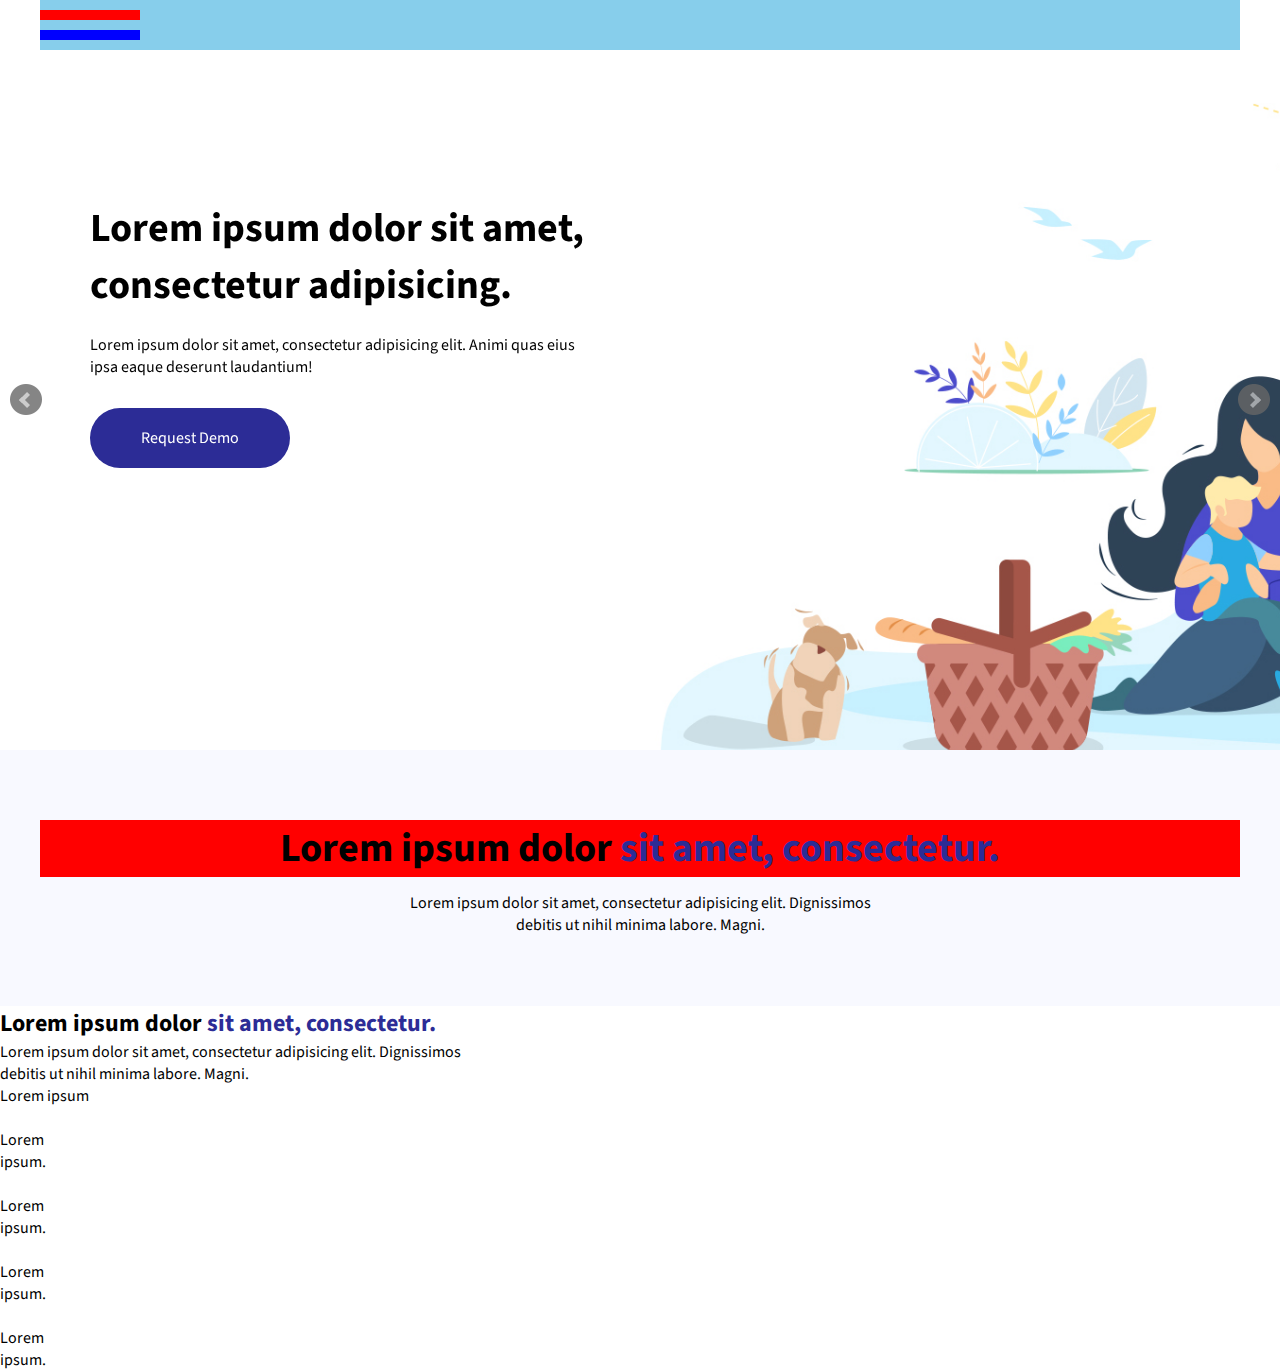
==== 02chavy/index.html @ de11e2c6 "up" ====
<!DOCTYPE html>
<html lang="ko">
<head>
	<meta http-equiv="X-UA-Compatible" content="IE=Edge">
	<meta charset="UTF-8">
	<title>chavy</title>


	<link href="https://fonts.googleapis.com/css2?family=Source+Sans+Pro:wght@600;700&display=swap" rel="stylesheet">


	<link rel="stylesheet" href="css/reset.css">
	<link rel="stylesheet" href="css/jquery.bxslider.css">
	<script src="js/jquery-3.1.1.min.js"></script>
	<script src="js/jquery.bxslider.js"></script>
	<style>
		body{font-family: 'Source Sans Pro', sans-serif;}
		header#header{width: 1200px;height: 50px;;background:skyblue;margin: 0 auto;padding-top:10px;}
		.box{
			width: 100px;height: 10px;background:red;
		}
		.box1{
			width: 100px;height: 10px;background:blue;
			margin-top: 10px;
		}
		.visual .view{width: 1100px;position: relative;height: 700px;margin: 0 auto}
		.visual .slider li{overflow: hidden;}
		.visual .slider img.img{position: absolute;left:50%;}
		.visual .visualTxt{position: absolute;top:150px;width: 500px;}
		.visual .visualTxt h3{font-size:2.5em;margin-bottom:20px;}
		.visual .visualTxt p{margin-bottom:30px;}
		.visual .visualTxt a{display: block;width: 200px;height: 60px;background: #2c2c96; color:white;border-radius:40px;text-align: center;line-height: 60px;}
.bx-wrapper {
    -moz-box-shadow: none;
    -webkit-box-shadow: none;
    box-shadow: none;
    border: 0 none;
    background: #fff;
    margin-bottom:0;
}
.vColor{color:#2c2c96;}
	</style>
	<script>
		$(document).ready(function(){
			$(".slider").bxSlider({pager:false});
		});

	</script>

</head>
<body>
	<header id="header">
		<div class="box"></div>
		<div class="box1"></div>
	</header>
	<div class="visual">
		<ul class="slider">
			<li> <!-- w 100% -->
				<div class="view">
					<img src="images/bg01.jpg" alt="" class="img">
					<div class="visualTxt">
						<h3>Lorem ipsum dolor sit amet, consectetur adipisicing.</h3>
						<p>Lorem ipsum dolor sit amet, consectetur adipisicing elit. Animi quas eius ipsa eaque deserunt laudantium!</p>
						<a href="#" class="btnA">Request Demo</a>
					</div>
				</div>
			</li>
			<li> <!-- w 100% -->
				<div class="view">
					<img src="images/bg01.jpg" alt="" class="img">
					<div class="visualTxt">
						<h3>Lorem ipsum dolor sit amet, consectetur adipisicing.</h3>
						<p>Lorem ipsum dolor sit amet, consectetur adipisicing elit. Animi quas eius ipsa eaque deserunt laudantium!</p>
						<a href="#" class="btnA">Request Demo</a>
					</div>
				</div>
			</li>

			<li> <!-- w 100% -->
				<div class="view">
					<img src="images/bg01.jpg" alt="" class="img">
					<div class="visualTxt">
						<h3>Lorem ipsum dolor sit amet, consectetur adipisicing.</h3>
						<p>Lorem ipsum dolor sit amet, consectetur adipisicing elit. Animi quas eius ipsa eaque deserunt laudantium!</p>
						<a href="#" class="btnA">Request Demo</a>
					</div>
				</div>
			</li>
			
		</ul>
		
	</div>
<style>
	.bgColorOne{background:#f8f9ff;}
	.conOne{
		width: 1200px;margin: 0 auto;padding: 70px 0;
		text-align: center;
	}
	.conOne h2{font-size:2.5em;margin-bottom:15px;background:red;}
	.fontColorOne{color:#2c2c96;}
</style>
	<div class="wrap bgColorOne"> <!-- 100% -->
		<div class="conOne">  <!-- 1200 -->
			<h2>Lorem ipsum dolor <span class="fontColorOne">sit amet, consectetur.</span></h3>
			<p>Lorem ipsum dolor sit amet, consectetur adipisicing elit. Dignissimos<br>debitis ut nihil minima labore. Magni.</p>
		</div>
	</div>
	<div class="conTwo">
		<div class="txtBox">
			<h2>Lorem ipsum dolor <span class="fontColorOne">sit amet, consectetur.</span></h3>
			<p>Lorem ipsum dolor sit amet, consectetur adipisicing elit. Dignissimos<br>debitis ut nihil minima labore. Magni.</p>
			<a href="#">Lorem ipsum</a>
		</div>
		<div class="iconBox">
			<ul>
				<li>
					<img src="images/icon10_01.jpg" alt="">
					<p>Lorem<br>ipsum.</p>
				</li>
				<li>
					<img src="images/icon10_02.jpg" alt="">
					<p>Lorem<br>ipsum.</p>
				</li>
				<li>
					<img src="images/icon10_03.jpg" alt="">
					<p>Lorem<br>ipsum.</p>
				</li>
				<li>
					<img src="images/icon10_04.jpg" alt="">
					<p>Lorem<br>ipsum.</p>
				</li>
			</ul>
		</div>
	</div>

</body>
</html>
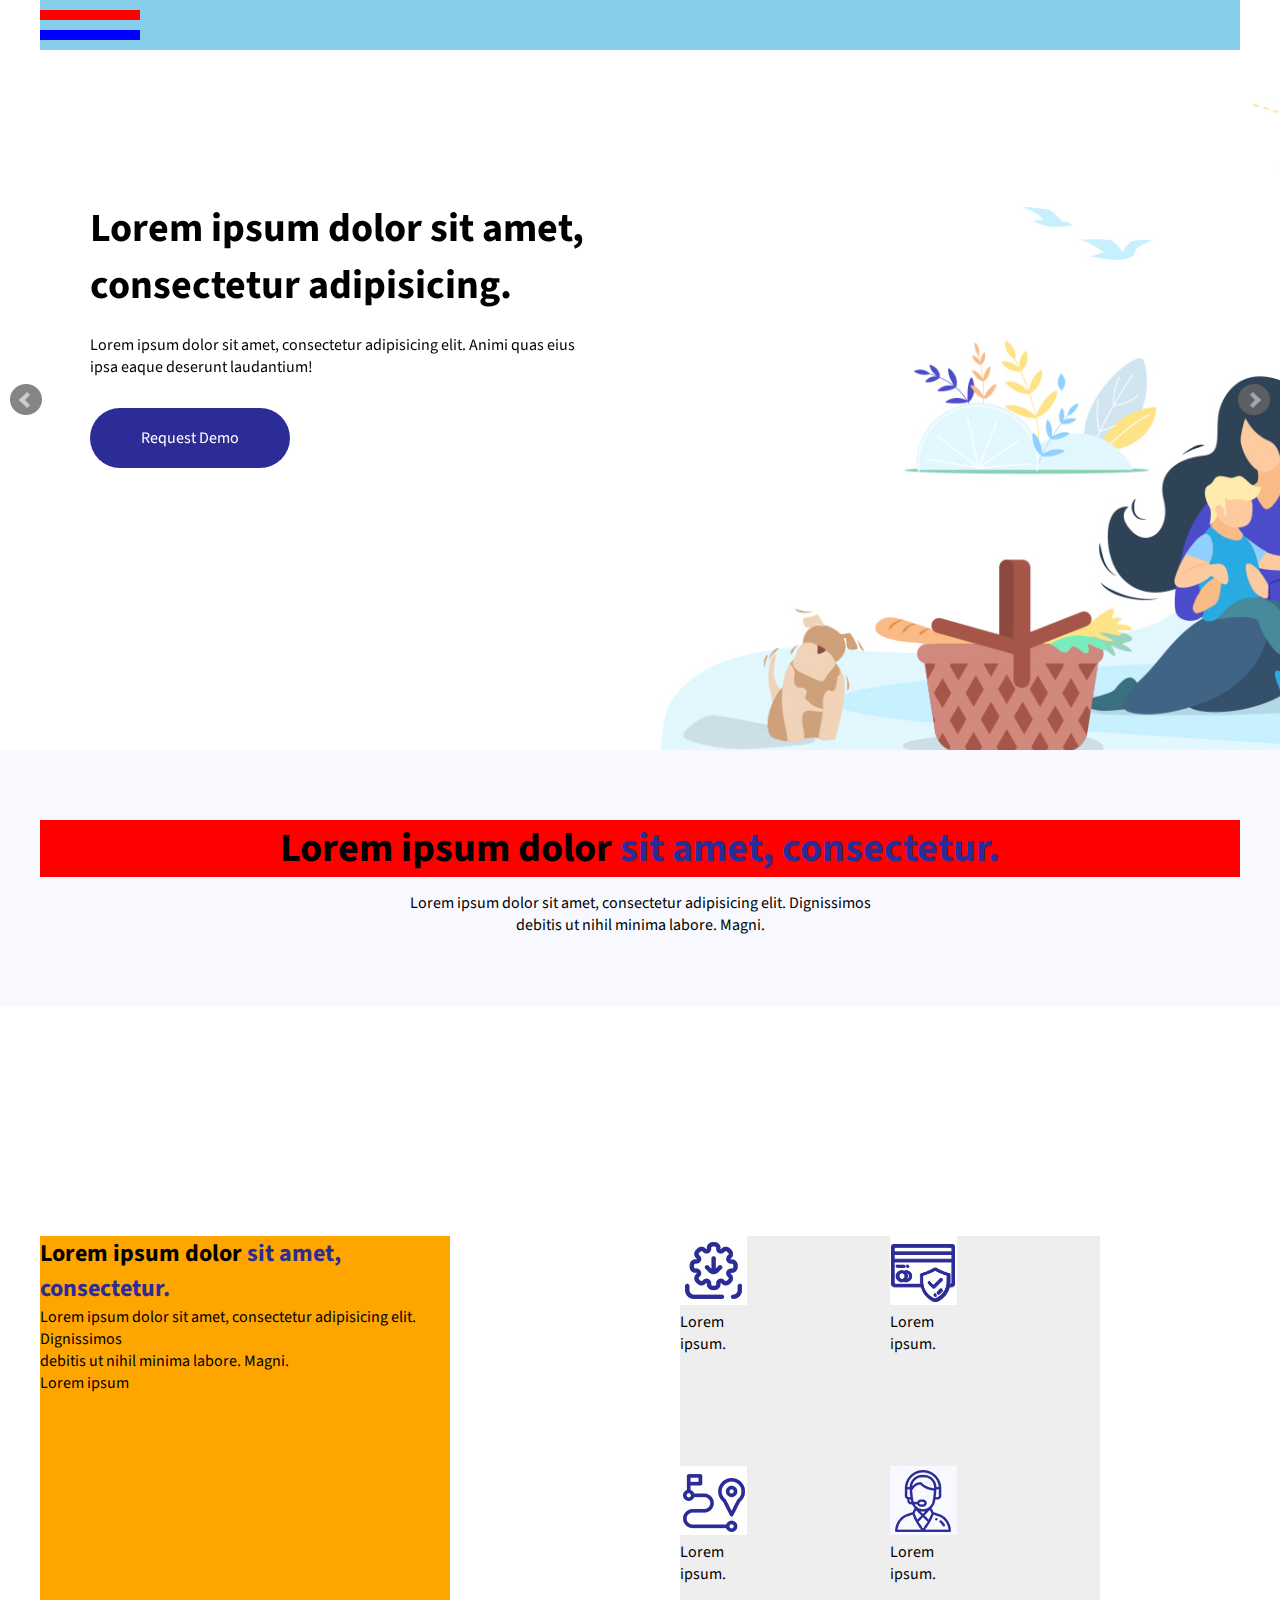
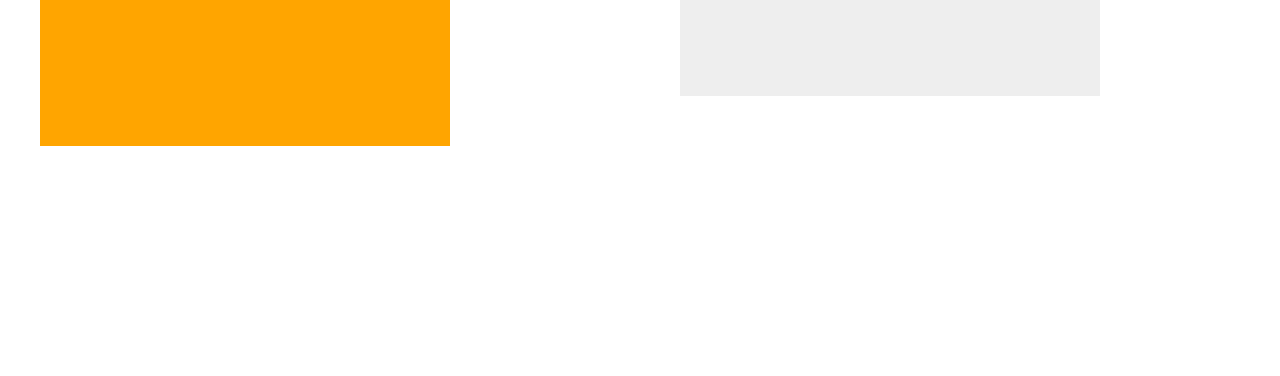
==== commit 6679a3ca: "Update index.html" ====
--- a/02chavy/index.html
+++ b/02chavy/index.html
@@ -92,12 +92,31 @@
 	</div>
 <style>
 	.bgColorOne{background:#f8f9ff;}
+	
+	.conOne,
+	.conTwo{width: 1200px;margin: 0 auto;}
+	
 	.conOne{
-		width: 1200px;margin: 0 auto;padding: 70px 0;
+		padding: 70px 0;
 		text-align: center;
 	}
 	.conOne h2{font-size:2.5em;margin-bottom:15px;background:red;}
+	
 	.fontColorOne{color:#2c2c96;}
+
+	.conTwo{padding:230px 0;}
+	.conTwo .txtBox{
+		width: 410px;height: 510px;float: left;
+		background:orange;
+	}
+	.conTwo .iconBox{
+		width: 460px;height: 510px;float: right;
+		margin-right:100px;
+	}
+	.conTwo .iconBox li{
+		float: left;width: 210px;height: 230px;
+		background:#eee;
+	}
 </style>
 	<div class="wrap bgColorOne"> <!-- 100% -->
 		<div class="conOne">  <!-- 1200 -->
@@ -105,28 +124,28 @@
 			<p>Lorem ipsum dolor sit amet, consectetur adipisicing elit. Dignissimos<br>debitis ut nihil minima labore. Magni.</p>
 		</div>
 	</div>
-	<div class="conTwo">
+	<div class="conTwo clearfix">
 		<div class="txtBox">
 			<h2>Lorem ipsum dolor <span class="fontColorOne">sit amet, consectetur.</span></h3>
 			<p>Lorem ipsum dolor sit amet, consectetur adipisicing elit. Dignissimos<br>debitis ut nihil minima labore. Magni.</p>
 			<a href="#">Lorem ipsum</a>
 		</div>
 		<div class="iconBox">
-			<ul>
+			<ul class="clearfix">
 				<li>
-					<img src="images/icon10_01.jpg" alt="">
+					<img src="images/icon01_01.jpg" alt="">
 					<p>Lorem<br>ipsum.</p>
 				</li>
 				<li>
-					<img src="images/icon10_02.jpg" alt="">
+					<img src="images/icon01_02.jpg" alt="">
 					<p>Lorem<br>ipsum.</p>
 				</li>
 				<li>
-					<img src="images/icon10_03.jpg" alt="">
+					<img src="images/icon01_03.jpg" alt="">
 					<p>Lorem<br>ipsum.</p>
 				</li>
 				<li>
-					<img src="images/icon10_04.jpg" alt="">
+					<img src="images/icon01_04.jpg" alt="">
 					<p>Lorem<br>ipsum.</p>
 				</li>
 			</ul>
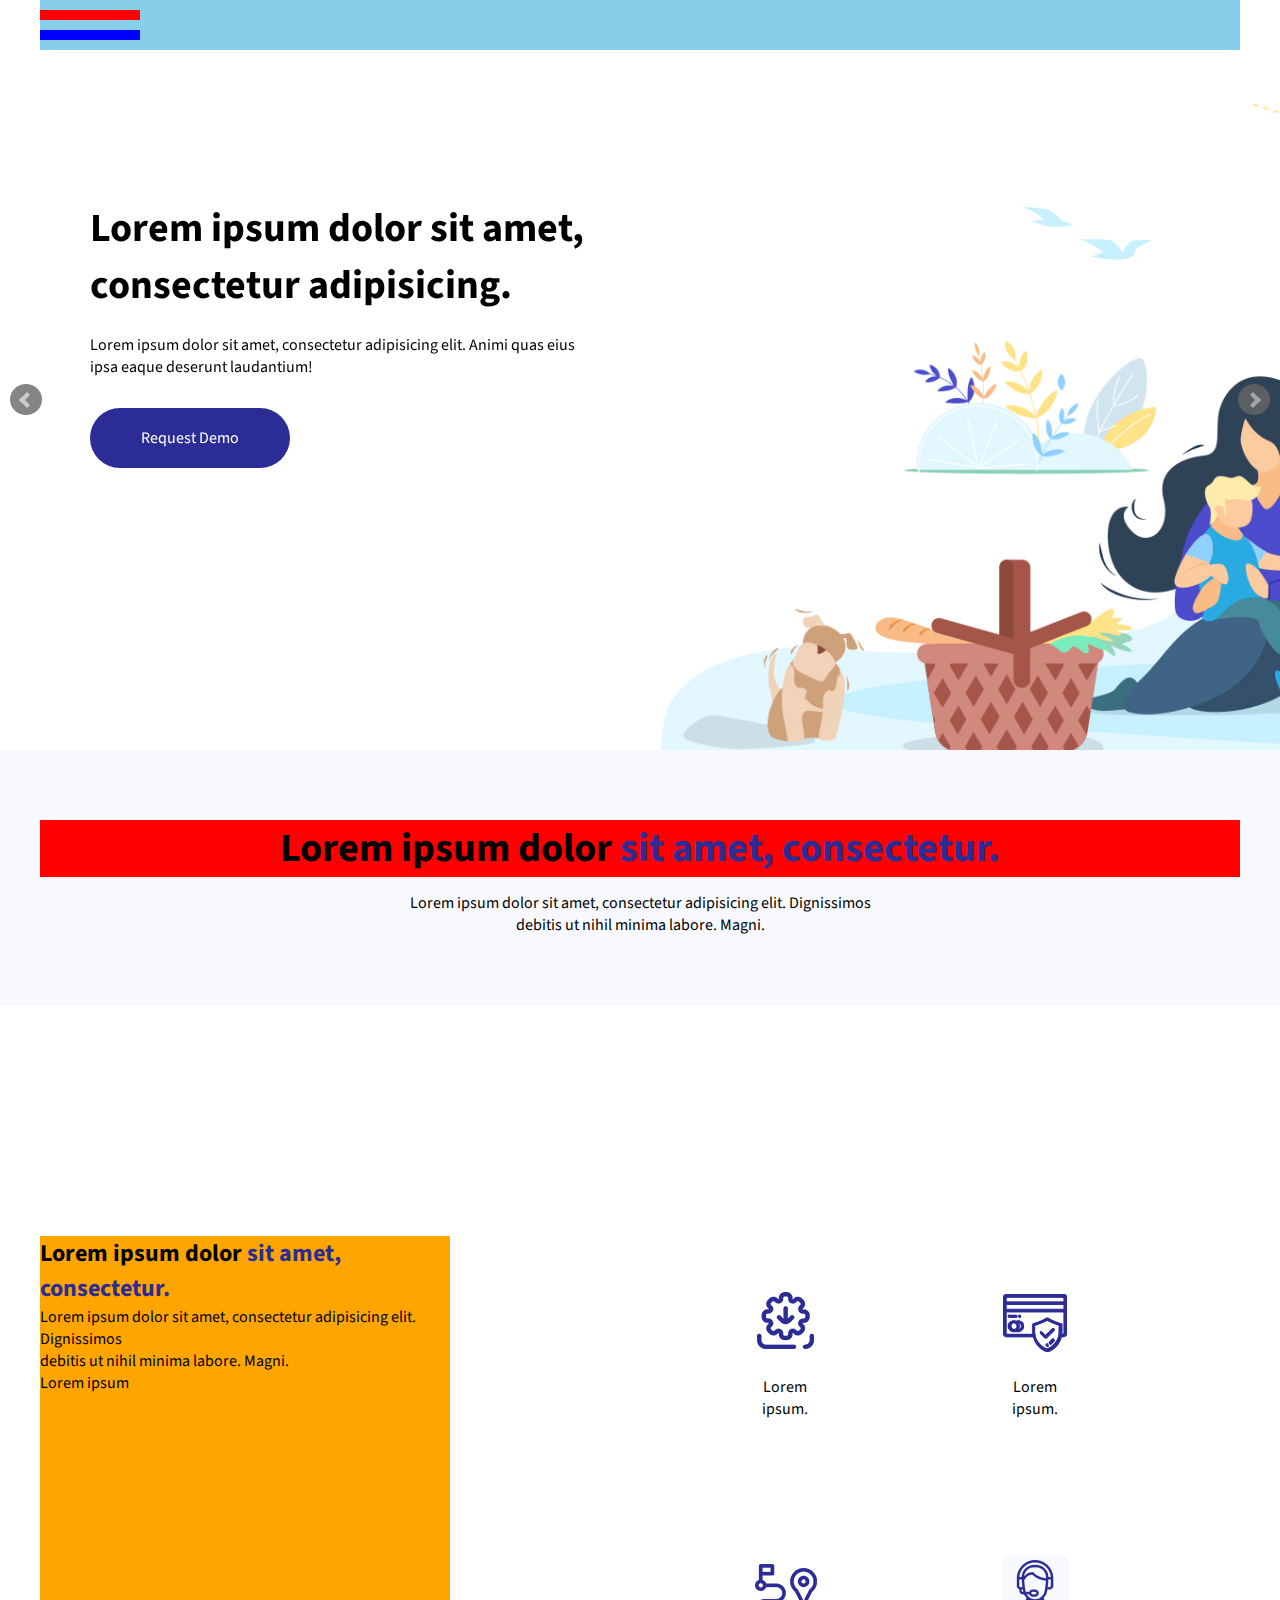
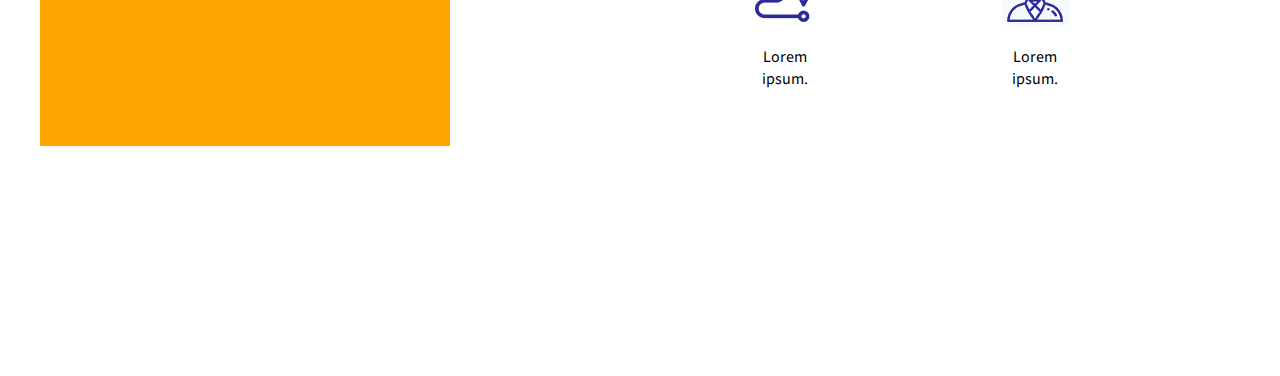
==== commit f1403650: "Update index.html" ====
--- a/02chavy/index.html
+++ b/02chavy/index.html
@@ -115,8 +115,13 @@
 	}
 	.conTwo .iconBox li{
 		float: left;width: 210px;height: 230px;
-		background:#eee;
+		_background:#eee;margin-bottom:40px;text-align: center;
+		padding-top:50px;transition: 0.3s
 	}
+	.conTwo .iconBox li:hover{box-shadow: 0 0 15px #ddd;}
+	.conTwo .iconBox li:nth-child(1),
+	.conTwo .iconBox li:nth-child(3){margin-right: 40px;}
+	.conTwo .iconBox li img{margin-bottom:15px;}
 </style>
 	<div class="wrap bgColorOne"> <!-- 100% -->
 		<div class="conOne">  <!-- 1200 -->
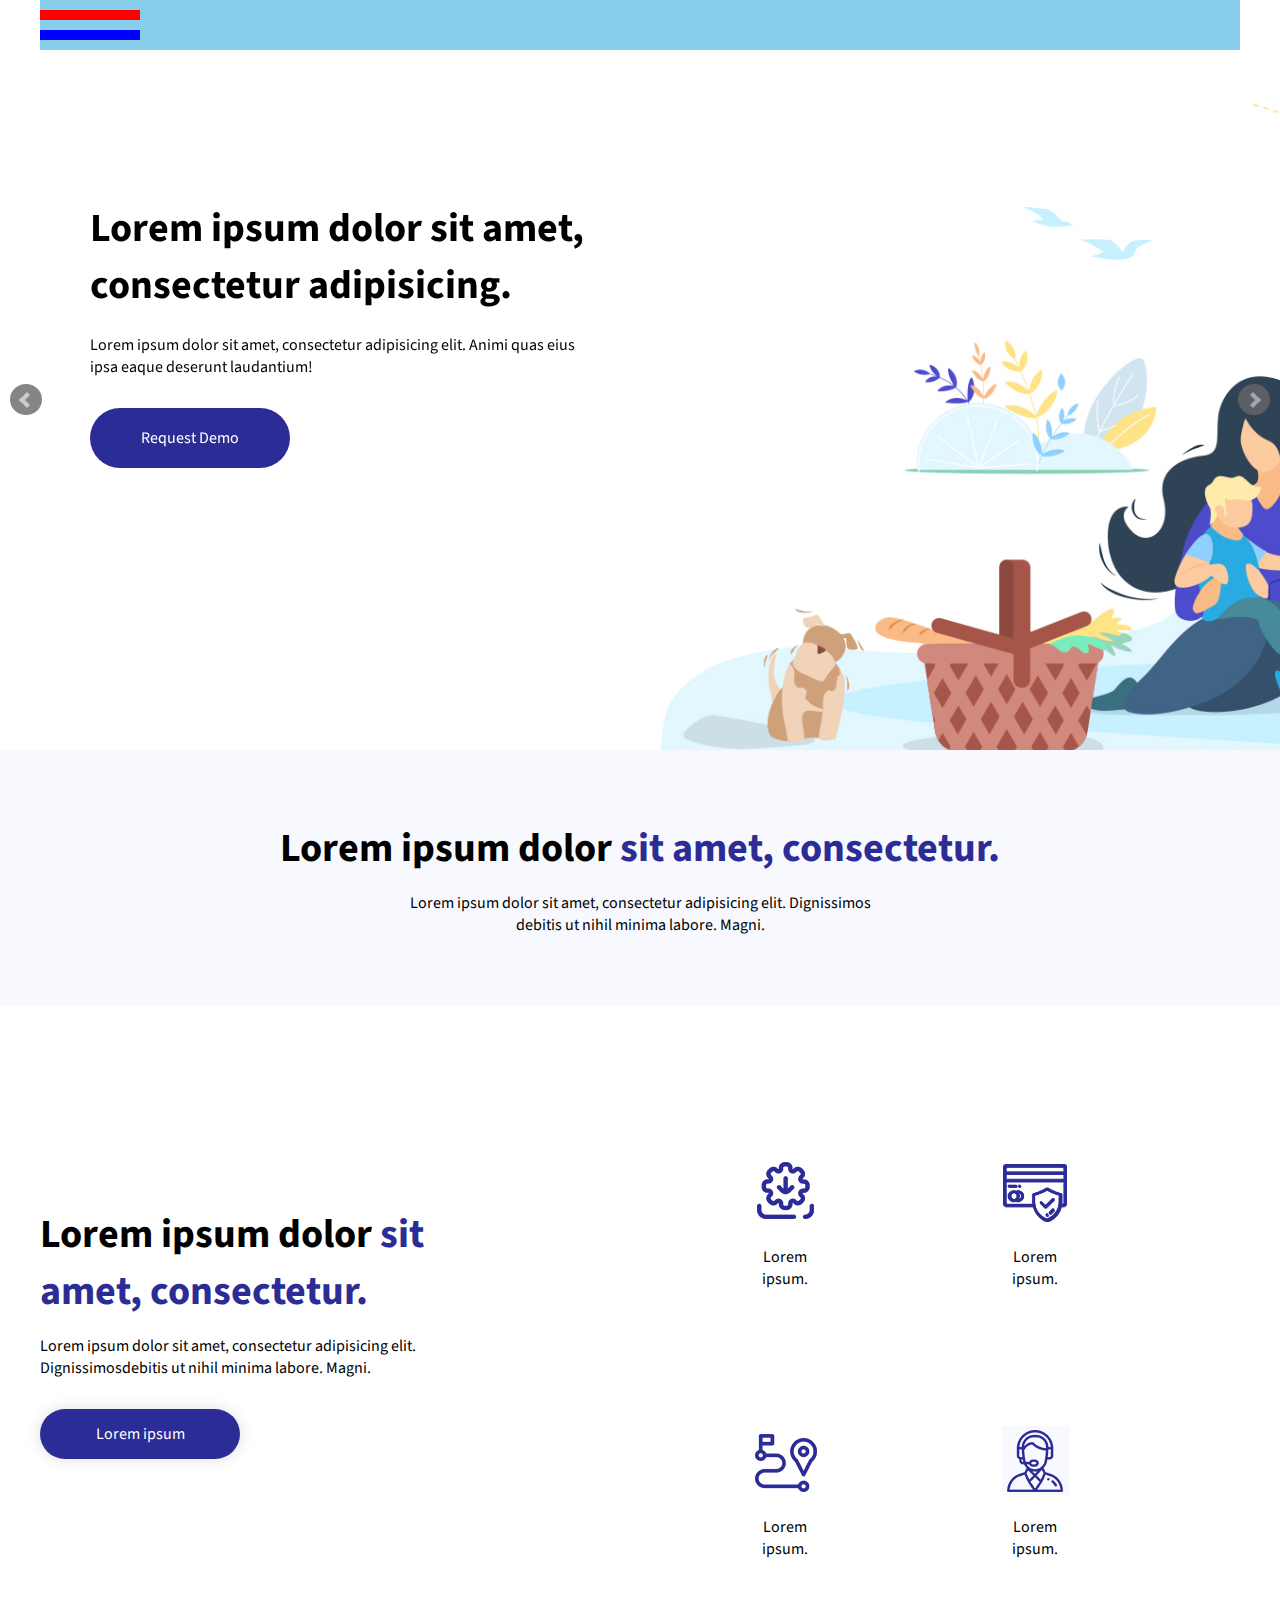
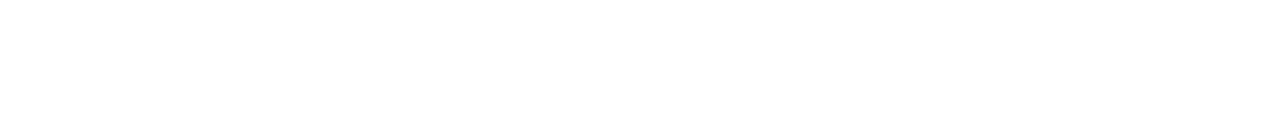
==== commit a40245ee: "Update index.html" ====
--- a/02chavy/index.html
+++ b/02chavy/index.html
@@ -100,15 +100,24 @@
 		padding: 70px 0;
 		text-align: center;
 	}
-	.conOne h2{font-size:2.5em;margin-bottom:15px;background:red;}
+	.conOne h2{font-size:2.5em;margin-bottom:15px;}
 	
 	.fontColorOne{color:#2c2c96;}
 
-	.conTwo{padding:230px 0;}
+	.conTwo{padding:100px 0;}
 	.conTwo .txtBox{
 		width: 410px;height: 510px;float: left;
-		background:orange;
+		padding-top:100px;
 	}
+	.conTwo .txtBox h2{font-size:2.5em;margin-bottom:15px;}
+	.conTwo .txtBox p{margin-bottom:30px;}
+	.conTwo .txtBox a{
+		display: block;width: 200px;line-height: 50px;
+		border-radius:25px;background:#2c2c96;color:#fff;
+		text-align: center;
+	}
+
+
 	.conTwo .iconBox{
 		width: 460px;height: 510px;float: right;
 		margin-right:100px;
@@ -116,12 +125,14 @@
 	.conTwo .iconBox li{
 		float: left;width: 210px;height: 230px;
 		_background:#eee;margin-bottom:40px;text-align: center;
-		padding-top:50px;transition: 0.3s
+		padding-top:50px;transition: 0.3s;cursor:pointer;
 	}
 	.conTwo .iconBox li:hover{box-shadow: 0 0 15px #ddd;}
 	.conTwo .iconBox li:nth-child(1),
 	.conTwo .iconBox li:nth-child(3){margin-right: 40px;}
 	.conTwo .iconBox li img{margin-bottom:15px;}
+
+	.shadow{box-shadow: 0 0 15px #ddd;}
 </style>
 	<div class="wrap bgColorOne"> <!-- 100% -->
 		<div class="conOne">  <!-- 1200 -->
@@ -132,8 +143,8 @@
 	<div class="conTwo clearfix">
 		<div class="txtBox">
 			<h2>Lorem ipsum dolor <span class="fontColorOne">sit amet, consectetur.</span></h3>
-			<p>Lorem ipsum dolor sit amet, consectetur adipisicing elit. Dignissimos<br>debitis ut nihil minima labore. Magni.</p>
-			<a href="#">Lorem ipsum</a>
+			<p>Lorem ipsum dolor sit amet, consectetur adipisicing elit. Dignissimosdebitis ut nihil minima labore. Magni.</p>
+			<a href="#" class="shadow">Lorem ipsum</a>
 		</div>
 		<div class="iconBox">
 			<ul class="clearfix">
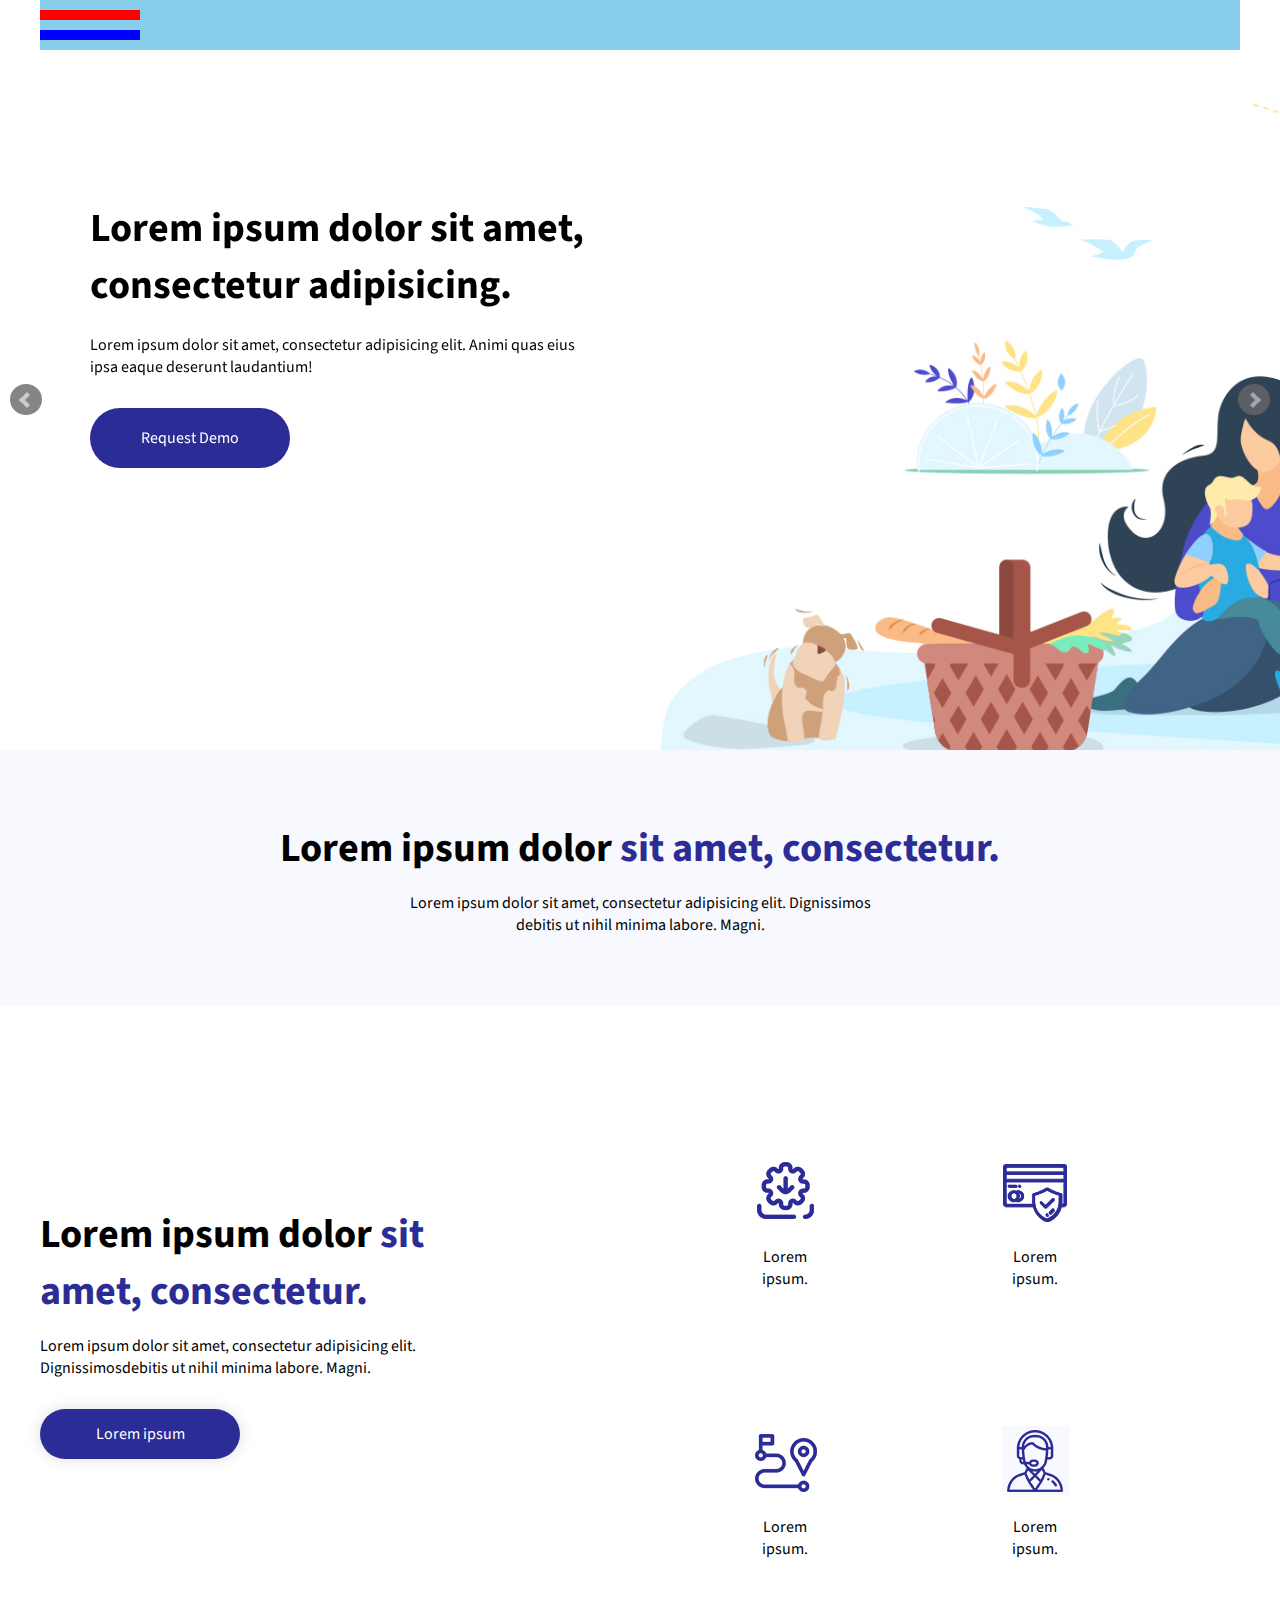
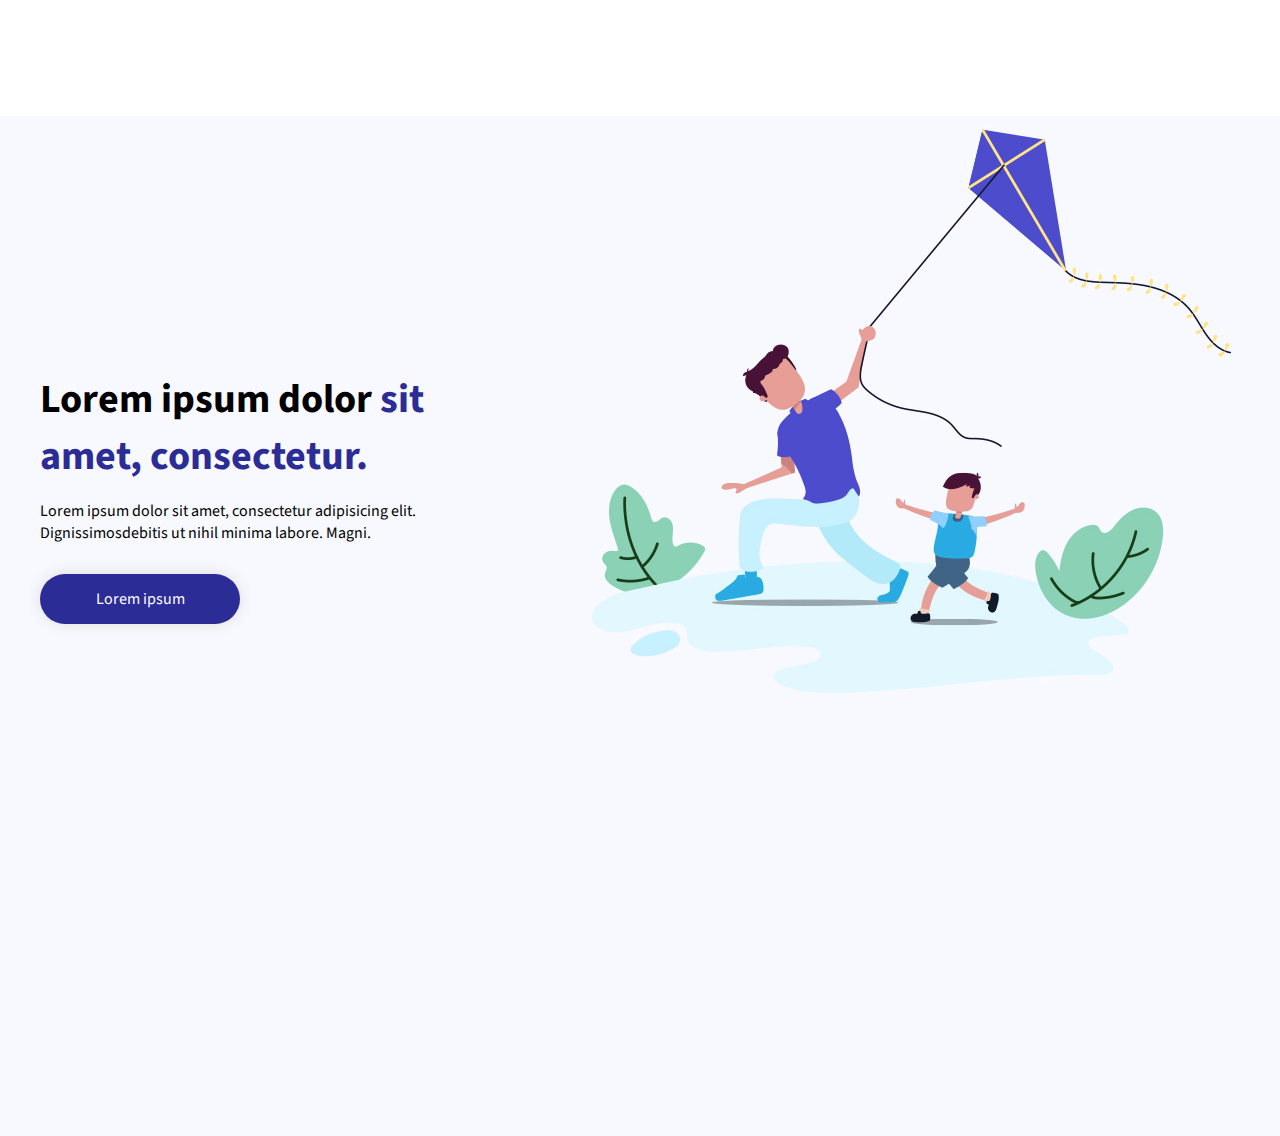
==== commit 0aa03b98: "Update index.html" ====
--- a/02chavy/index.html
+++ b/02chavy/index.html
@@ -91,10 +91,14 @@
 		
 	</div>
 <style>
+	/*common*/
 	.bgColorOne{background:#f8f9ff;}
+	.fontColorOne{color:#2c2c96;}
+	.shadow{box-shadow: 0 0 15px #ddd;}
 	
 	.conOne,
-	.conTwo{width: 1200px;margin: 0 auto;}
+	.conTwo,
+	.conThree{width: 1200px;margin: 0 auto;}
 	
 	.conOne{
 		padding: 70px 0;
@@ -102,7 +106,7 @@
 	}
 	.conOne h2{font-size:2.5em;margin-bottom:15px;}
 	
-	.fontColorOne{color:#2c2c96;}
+
 
 	.conTwo{padding:100px 0;}
 	.conTwo .txtBox{
@@ -132,7 +136,22 @@
 	.conTwo .iconBox li:nth-child(3){margin-right: 40px;}
 	.conTwo .iconBox li img{margin-bottom:15px;}
 
-	.shadow{box-shadow: 0 0 15px #ddd;}
+
+	.conThree{padding:255px 0;position: relative;}
+	.conThree .txtBox{
+		width: 410px;height: 510px;
+	}
+	.conThree .txtBox h2{font-size:2.5em;margin-bottom:15px;}
+	.conThree .txtBox p{margin-bottom:30px;}
+	.conThree .txtBox a{
+		display: block;width: 200px;line-height: 50px;
+		border-radius:25px;background:#2c2c96;color:#fff;
+		text-align: center;
+	}
+
+	.conThree img.img{position: absolute;right: 0;top: 0;}
+
+	
 </style>
 	<div class="wrap bgColorOne"> <!-- 100% -->
 		<div class="conOne">  <!-- 1200 -->
@@ -167,6 +186,18 @@
 			</ul>
 		</div>
 	</div>
+	<div class="wrap bgColorOne">
+		<div class="conThree">
+			<div class="txtBox">
+				<h2>Lorem ipsum dolor <span class="fontColorOne">sit amet, consectetur.</span></h3>
+				<p>Lorem ipsum dolor sit amet, consectetur adipisicing elit. Dignissimosdebitis ut nihil minima labore. Magni.</p>
+				<a href="#" class="shadow">Lorem ipsum</a>
+			</div>
+			<img src="images/img03_01.jpg" alt="" class="img">
+
+		</div> <!-- conThree -->
+		
+	</div> <!-- wrap -->
 
 </body>
 </html>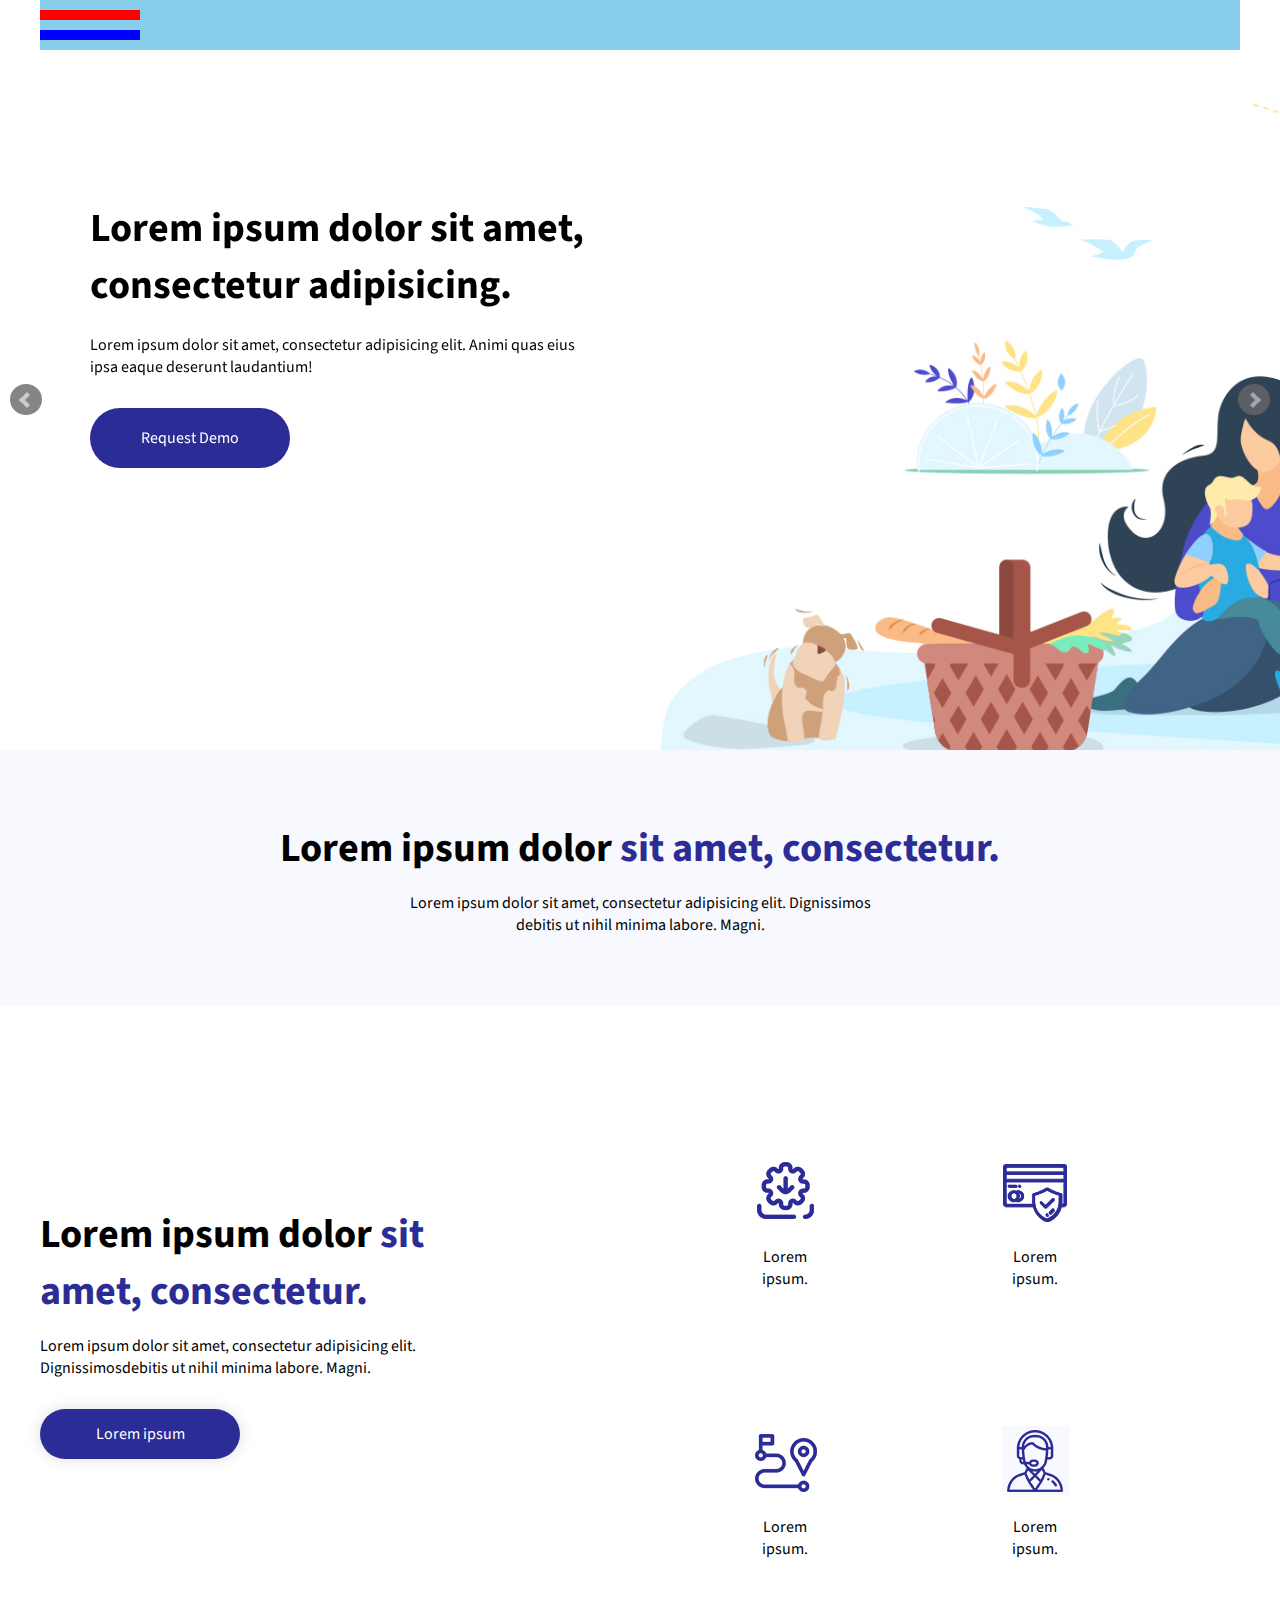
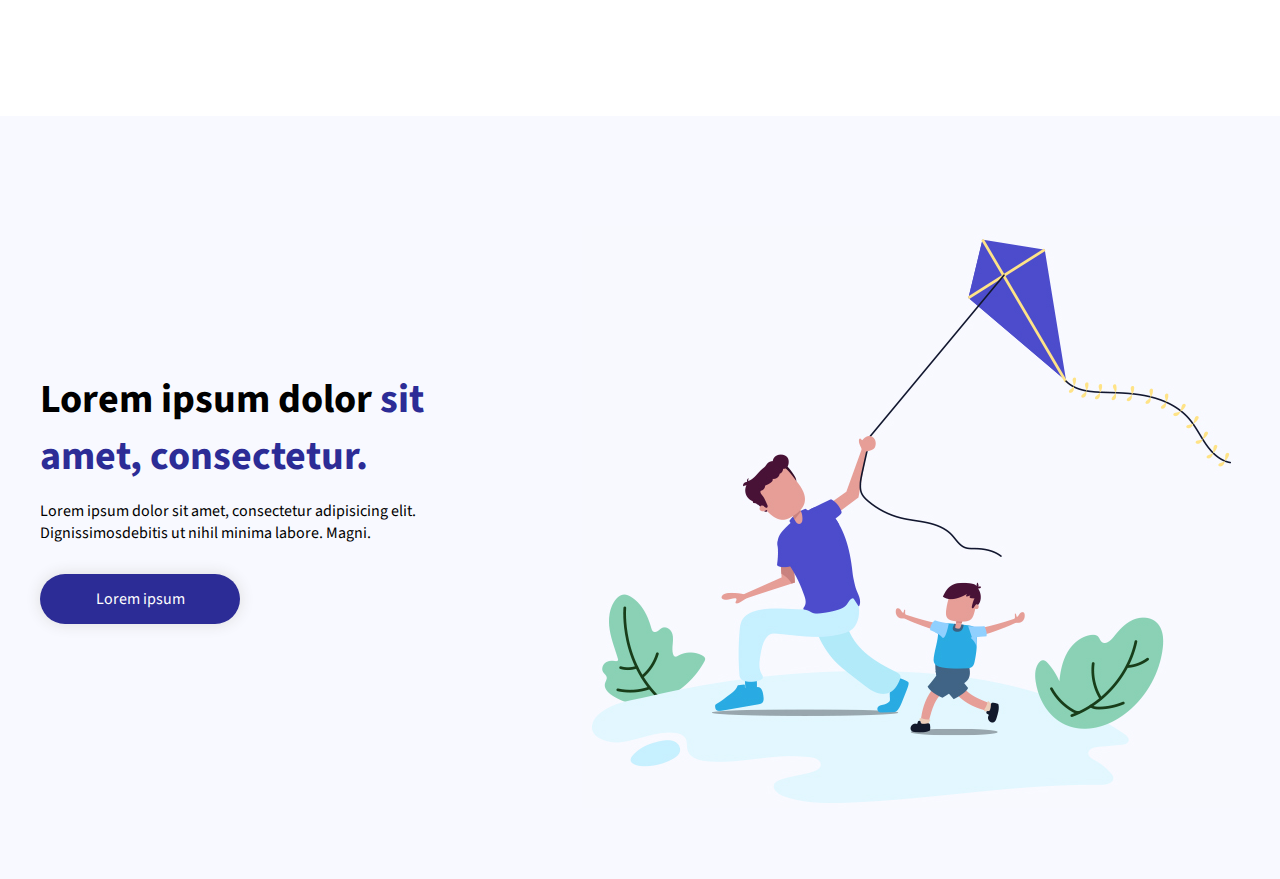
==== commit bc3f3744: "Update index.html" ====
--- a/02chavy/index.html
+++ b/02chavy/index.html
@@ -139,7 +139,7 @@
 
 	.conThree{padding:255px 0;position: relative;}
 	.conThree .txtBox{
-		width: 410px;height: 510px;
+		width: 410px;
 	}
 	.conThree .txtBox h2{font-size:2.5em;margin-bottom:15px;}
 	.conThree .txtBox p{margin-bottom:30px;}
@@ -149,7 +149,7 @@
 		text-align: center;
 	}
 
-	.conThree img.img{position: absolute;right: 0;top: 0;}
+	.conThree img.img{position: absolute;right: 0;top: 110px;}
 
 	
 </style>
